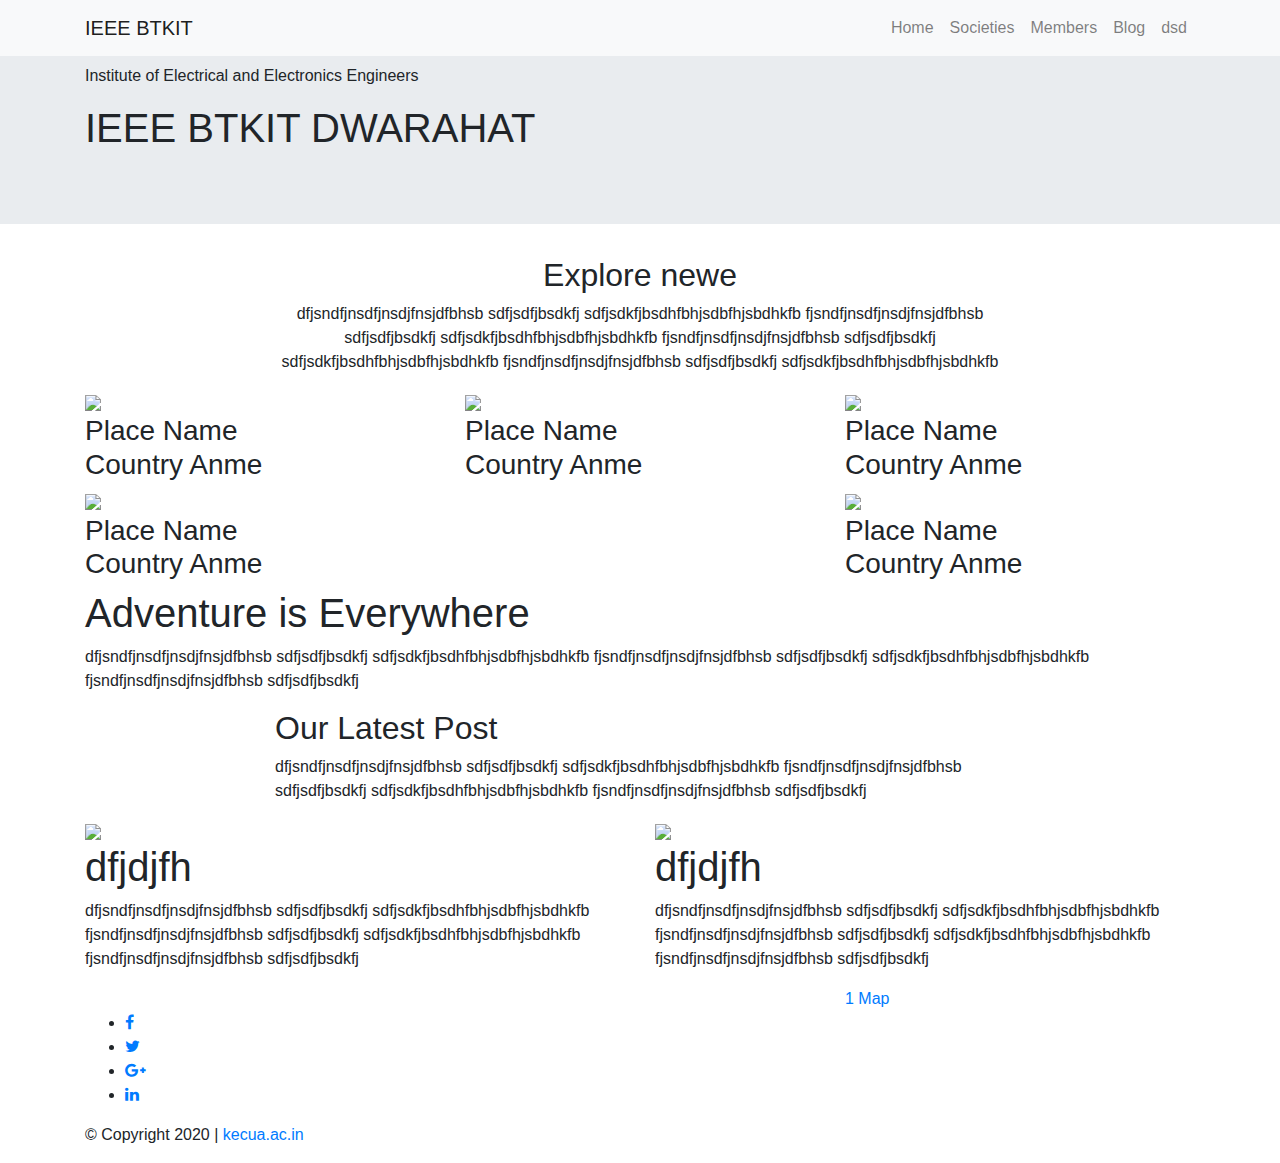
==== index.html @ df0c562d "Update index.html" ====
<!DOCTYPE html>
<html lang="en">
  <head>
    <meta charset="utf-8" />
    <meta http-equiv="X-UA-Compatible" content="IE=edge" />
    <meta name="viewport" content="width=device-width, initial-scale=1" />
    <title>IEEE|BTKIT</title>
   	<link rel="stylesheet" href="https://stackpath.bootstrapcdn.com/bootstrap/4.4.1/css/bootstrap.min.css" integrity="sha384-Vkoo8x4CGsO3+Hhxv8T/Q5PaXtkKtu6ug5TOeNV6gBiFeWPGFN9MuhOf23Q9Ifjh" crossorigin="anonymous">
   	<link href="https://stackpath.bootstrapcdn.com/font-awesome/4.7.0/css/font-awesome.min.css" rel="stylesheet" integrity="sha384-wvfXpqpZZVQGK6TAh5PVlGOfQNHSoD2xbE+QkPxCAFlNEevoEH3Sl0sibVcOQVnN" crossorigin="anonymous">
   	<link rel="stylesheet" type="text/css" href="style.css">
  </head>
  <body data-spy="scroll" data-target=".navbar" data-offset="50">
	<header>
		<nav class="navbar navbar-expand-lg navbar-light bg-light fixed-top">
			<div class="container">
			  <a class="navbar-brand" href="#navbarSupportedContent">IEEE BTKIT</a>
			  <button class="navbar-toggler" type="button" data-toggle="collapse" data-target="#navbarSupportedContent" aria-controls="navbarSupportedContent" aria-expanded="false" aria-label="Toggle navigation">
			    <span class="navbar-toggler-icon"></span>
			  </button>

			  <div class="collapse navbar-collapse" id="navbarSupportedContent">
			    <ul class="navbar-nav ml-auto">
			      <li class="nav-item">
			        <a class="nav-link" href="#home">Home <span class="sr-only">(current)</span></a>
			      </li>
			      <li class="nav-item">
			        <a class="nav-link" href="#society">Societies</a>
			      </li>
			      <li class="nav-item">
			        <a class="nav-link" href="#adventure">Members</a>
			      </li>
			      <li class="nav-item">
			        <a class="nav-link" href="#blog">Blog</a>
			      </li>
			      <li class="nav-item">
			        <a class="nav-link" href="#contact">dsd</a>
			      </li>
			    </ul>
			  </div>
			</div>
		</nav>
	</header>
	<div class="jumbotron jumbotron-fluid height100p banner" id="home">
	  <div class="container h100">
	    <div class="contentBox h100">
	    	<p>
	    		Institute of Electrical and Electronics Engineers
	    	</p>	    	
	    	<h1>IEEE BTKIT DWARAHAT</h1>
 	    </div>
	  </div>
	</div>
	<section class="sec1" id="society">
		<div class="container">
			<div class="row">
				<div class="offset-sm-2 col-sm-8">
					<div class="headerText text-center">
						<h2>Explore newe</h2>
						<p>
							dfjsndfjnsdfjnsdjfnsjdfbhsb
				    		sdfjsdfjbsdkfj
				    		sdfjsdkfjbsdhfbhjsdbfhjsbdhkfb
				    		fjsndfjnsdfjnsdjfnsjdfbhsb
				    		sdfjsdfjbsdkfj
				    		sdfjsdkfjbsdhfbhjsdbfhjsbdhkfb
				    		fjsndfjnsdfjnsdjfnsjdfbhsb
				    		sdfjsdfjbsdkfj
				    		sdfjsdkfjbsdhfbhjsdbfhjsbdhkfb
				    		fjsndfjnsdfjnsdjfnsjdfbhsb
				    		sdfjsdfjbsdkfj
				    		sdfjsdkfjbsdhfbhjsdbfhjsbdhkfb
						</p>
					</div>
					
				</div>
			</div>
			<div class="row">
				<div class="col-sm-4">
					<div class="placeBox">
						<div class="imgBx">
							<img src="images/b.jpg" class="img-fluid">
						</div>
						<div class="content">
							<h3>Place Name<br><span>Country Anme</span></h3>
						</div>
					</div>
				</div>
				<div class="col-sm-4">
					<div class="placeBox">
						<div class="imgBx">
							<img src="images/b.jpg" class="img-fluid">
						</div>
						<div class="content">
							<h3>Place Name<br><span>Country Anme</span></h3>
						</div>
					</div>
				</div>
				<div class="col-sm-4">
					<div class="placeBox">
						<div class="imgBx">
							<img src="images/b.jpg" class="img-fluid">
						</div>
						<div class="content">
							<h3>Place Name<br><span>Country Anme</span></h3>
						</div>
					</div>
				</div>
				<div class="col-sm-4">
					<div class="placeBox">
						<div class="imgBx">
							<img src="images/b.jpg" class="img-fluid">
						</div>
						<div class="content">
							<h3>Place Name<br><span>Country Anme</span></h3>
						</div>
					</div>
				</div>
				<div class="col-sm-4">
					
				</div>
				<div class="col-sm-4">
					<div class="placeBox">
						<div class="imgBx">
							<img src="images/b.jpg" class="img-fluid">
						</div>
						<div class="content">
							<h3>Place Name<br><span>Country Anme</span></h3>
						</div>
					</div>
				</div>
			</div>
		</div>
	</section>
	<section class="sec2" id="adventure">
		<div class="container h100">
			<div class="contentBox h100">
				<div>
					<h1>Adventure is Everywhere</h1>
					<p>
						dfjsndfjnsdfjnsdjfnsjdfbhsb
				    	sdfjsdfjbsdkfj
				    	sdfjsdkfjbsdhfbhjsdbfhjsbdhkfb
				    	fjsndfjnsdfjnsdjfnsjdfbhsb
				    	sdfjsdfjbsdkfj
				    	sdfjsdkfjbsdhfbhjsdbfhjsbdhkfb
				    	fjsndfjnsdfjnsdjfnsjdfbhsb
				    	sdfjsdfjbsdkfj
					</p>
				</div>
			</div>	
		</div>
	</section>
	<section class="blog" id="blog">
		<div class="container">
			<div class="row">
				<div class="offset-sm-2 col-sm-8">
					<div class="headerText">
						<h2>Our Latest Post</h2>
						<p>
							dfjsndfjnsdfjnsdjfnsjdfbhsb
				    	sdfjsdfjbsdkfj
				    	sdfjsdkfjbsdhfbhjsdbfhjsbdhkfb
				    	fjsndfjnsdfjnsdjfnsjdfbhsb
				    	sdfjsdfjbsdkfj
				    	sdfjsdkfjbsdhfbhjsdbfhjsbdhkfb
				    	fjsndfjnsdfjnsdjfnsjdfbhsb
				    	sdfjsdfjbsdkfj
						</p>
					</div>
				</div>
			</div>		
			<div class="row">
				
				<div class="col-sm-6">
					<div class="blogpost">
						<div class="imgbx">
							<img src="images/b.jpg" class="img-fluid">
						</div>
						<div class="content">
							<h1>
								dfjdjfh
							</h1>
							<p>
								dfjsndfjnsdfjnsdjfnsjdfbhsb
						    	sdfjsdfjbsdkfj
						    	sdfjsdkfjbsdhfbhjsdbfhjsbdhkfb
						    	fjsndfjnsdfjnsdjfnsjdfbhsb
						    	sdfjsdfjbsdkfj
						    	sdfjsdkfjbsdhfbhjsdbfhjsbdhkfb
						    	fjsndfjnsdfjnsdjfnsjdfbhsb
						    	sdfjsdfjbsdkfj
							</p>							
						</div>
					</div>
				</div>
				<div class="col-sm-6">
					<div class="blogpost">
						<div class="imgbx">
							<img src="images/b.jpg" class="img-fluid">
						</div>
						<div class="content">
							<h1>
								dfjdjfh
							</h1>
							<p>
								dfjsndfjnsdfjnsdjfnsjdfbhsb
						    	sdfjsdfjbsdkfj
						    	sdfjsdkfjbsdhfbhjsdbfhjsbdhkfb
						    	fjsndfjnsdfjnsdjfnsjdfbhsb
						    	sdfjsdfjbsdkfj
						    	sdfjsdkfjbsdhfbhjsdbfhjsbdhkfb
						    	fjsndfjnsdfjnsdjfnsjdfbhsb
						    	sdfjsdfjbsdkfj
							</p>							
						</div>
					</div>
				</div>
			</div>	
		</div>
	</section>
	<section class="contact" id="contact">
		<div class="container">
			<div class="row">
				<div class="col-sm-8">	
				</div>
				<div class="col-sm-4">
					<div id="wrapper-9cd199b9cc5410cd3b1ad21cab2e54d3">
			            <div id="map-9cd199b9cc5410cd3b1ad21cab2e54d3">
			                <script>(function () {
			                    var setting = {"height":400,"width":600,"zoom":15,"queryString":"Dwarahat, Uttarakhand, India","place_id":"ChIJTfAtUVZUpzkRAr4FjbVzyZU","satellite":false,"centerCoord":[29.778192874695698,79.42887794999999],"cid":"0x95c973b58d05be02","lang":"en","cityUrl":"/india/dwarahat-380772","cityAnchorText":"Map of Dwarahat, India","id":"map-9cd199b9cc5410cd3b1ad21cab2e54d3","embed_id":"175479"};
			                    var d = document;
			                    var s = d.createElement('script');
			                    s.src = 'https://embedgooglemap.1map.com/js/script-for-user.js?embed_id=175479';
			                    s.async = true;
			                    s.onload = function (e) {
			                      window.OneMap.initMap(setting)
			                    };
			                    var to = d.getElementsByTagName('script')[0];
			                    to.parentNode.insertBefore(s, to);
			                    })();
			                </script><a href="https://embedgooglemap.1map.com?embed_id=175479">1 Map</a></div>
			    	</div>
				</div>
			</div>
		</div>		
	</section>
	<footer>
		<div class="container">
			<div class="row">
				<div class="col-sm-12">
					<ul class="sci">
						<li>
							<a href="">
								<i class="fa fa-facebook"></i>
							</a>
						</li>
						<li>
							<a href="">
								<i class="fa fa-twitter"></i>
							</a>
						</li>
						<li>
							<a href="">
								<i class="fa fa-google-plus"></i>
							</a>
						</li>
						<li>
							<a href="">
								<i class="fa fa-linkedin"></i>
							</a>
						</li>
					</ul>
					<p class="cpryt">
						&copy; Copyright 2020 | <a href="https://kecua.ac.in/">kecua.ac.in</a>
					</p>
				</div>
			</div>
		</div>
	</footer>
	<script src="https://code.jquery.com/jquery-3.4.1.slim.min.js" integrity="sha384-J6qa4849blE2+poT4WnyKhv5vZF5SrPo0iEjwBvKU7imGFAV0wwj1yYfoRSJoZ+n" crossorigin="anonymous"></script>
	<script src="https://cdn.jsdelivr.net/npm/popper.js@1.16.0/dist/umd/popper.min.js" integrity="sha384-Q6E9RHvbIyZFJoft+2mJbHaEWldlvI9IOYy5n3zV9zzTtmI3UksdQRVvoxMfooAo" crossorigin="anonymous"></script>
	<script src="https://stackpath.bootstrapcdn.com/bootstrap/4.4.1/js/bootstrap.min.js" integrity="sha384-wfSDF2E50Y2D1uUdj0O3uMBJnjuUD4Ih7YwaYd1iqfktj0Uod8GCExl3Og8ifwB6" crossorigin="anonymous"></script>
    <script type="text/javascript">
    	$(document).scroll(function(){
    		$('.navbar').toggleClass('scrolled',$(this). scrollTop() > $('.navbar').height());
    	});
    </script>
  </body>
</html>
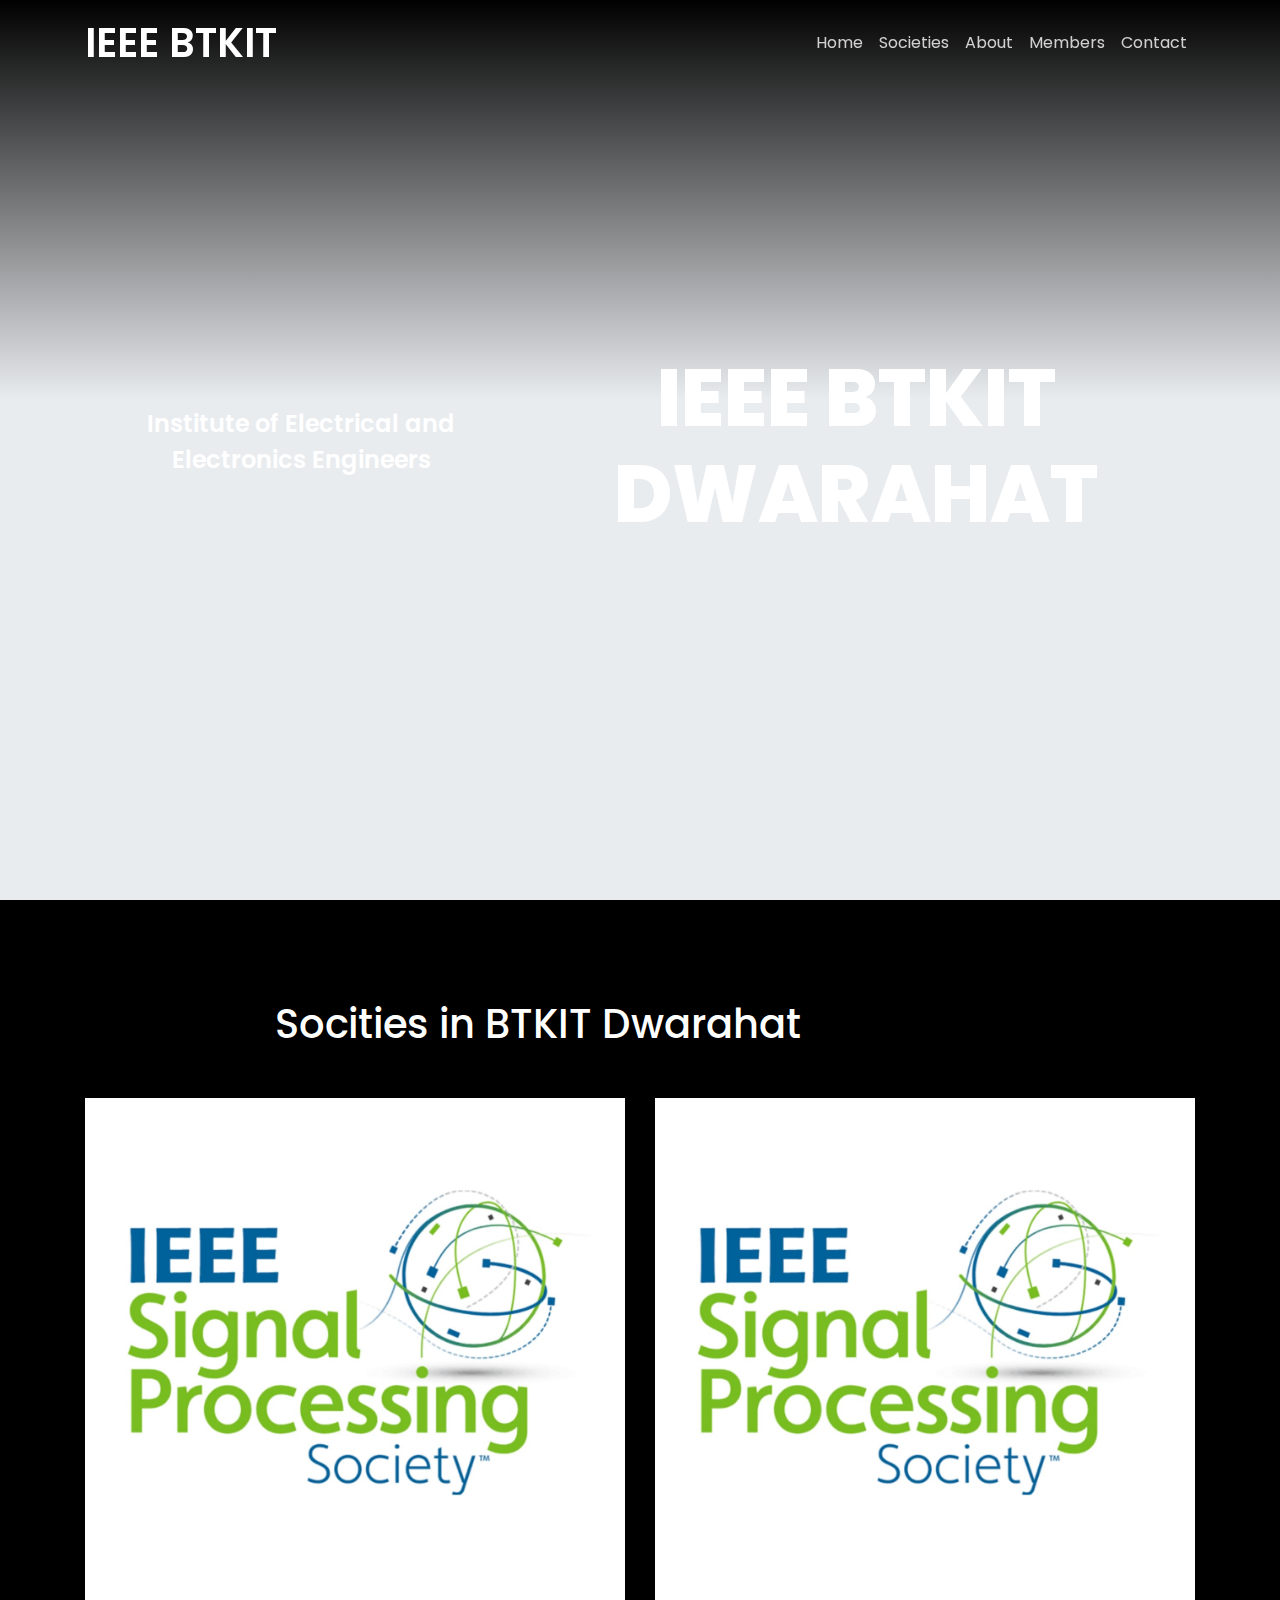
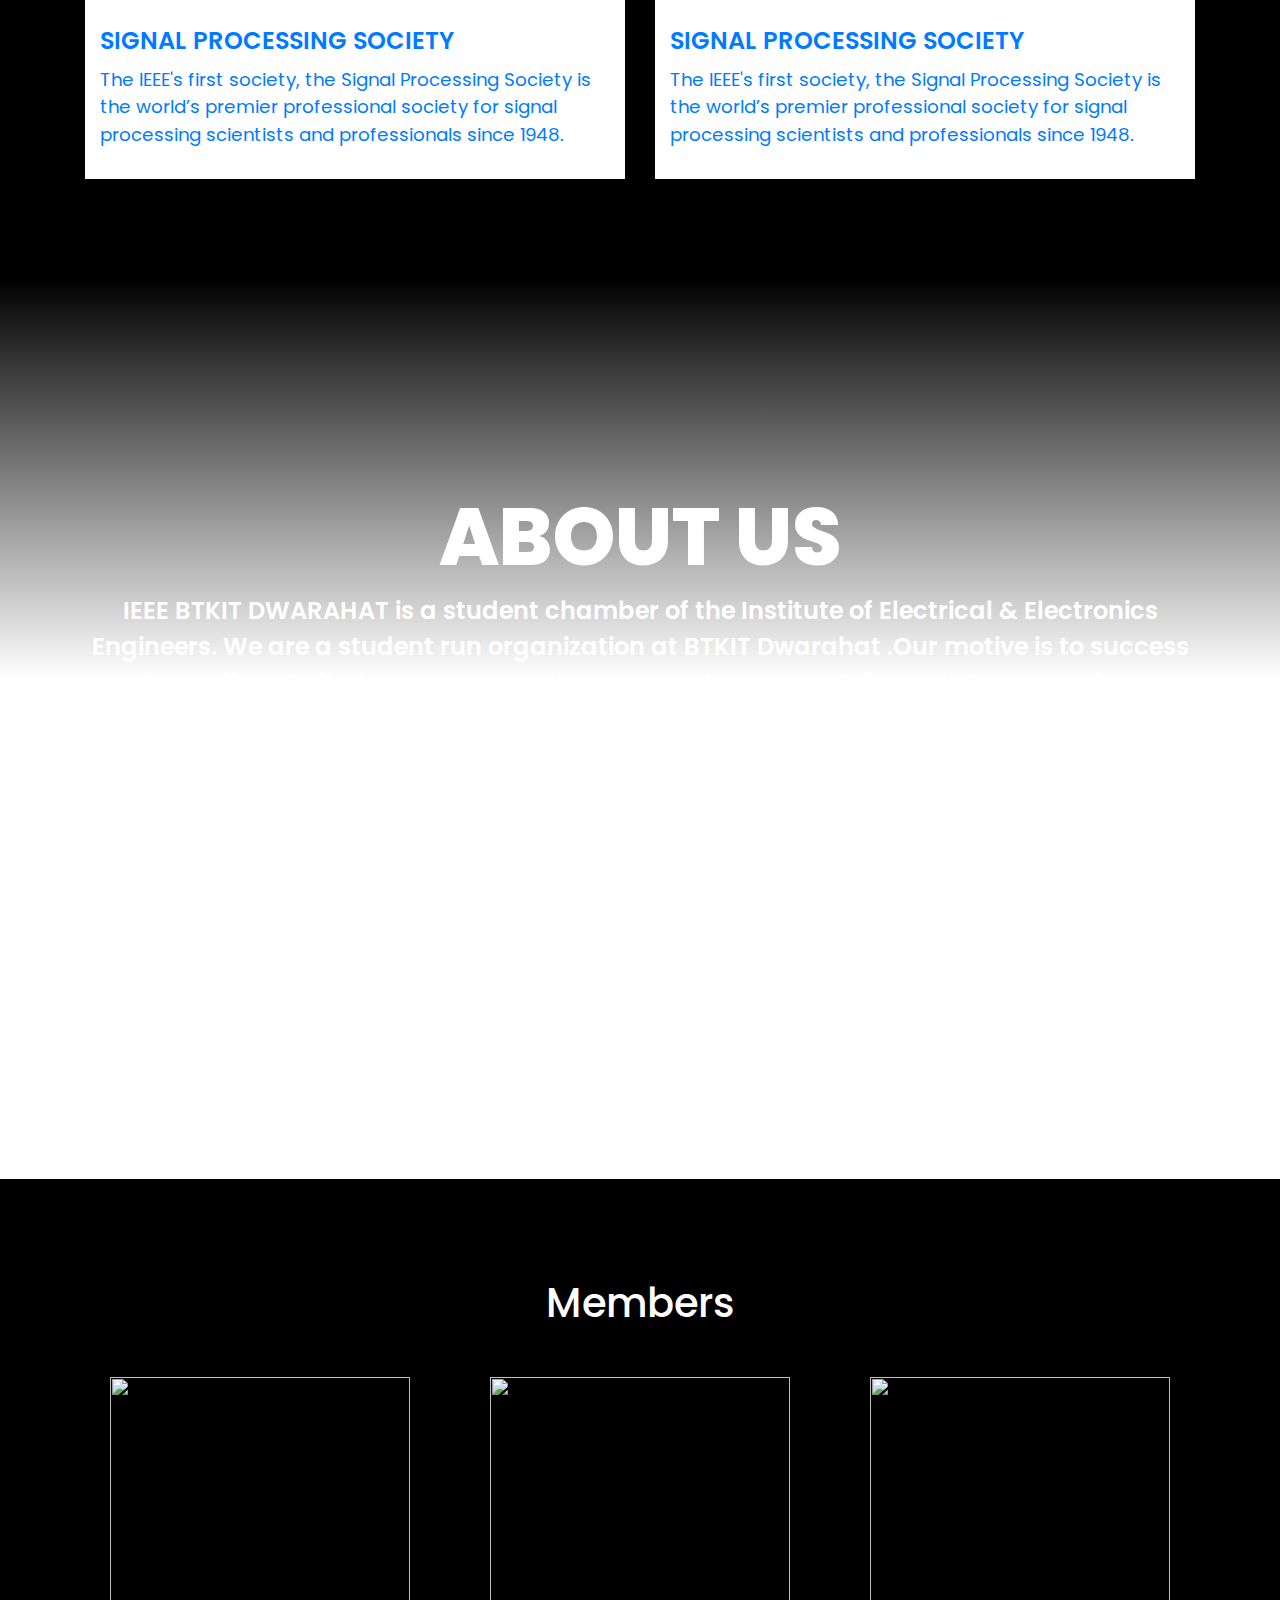
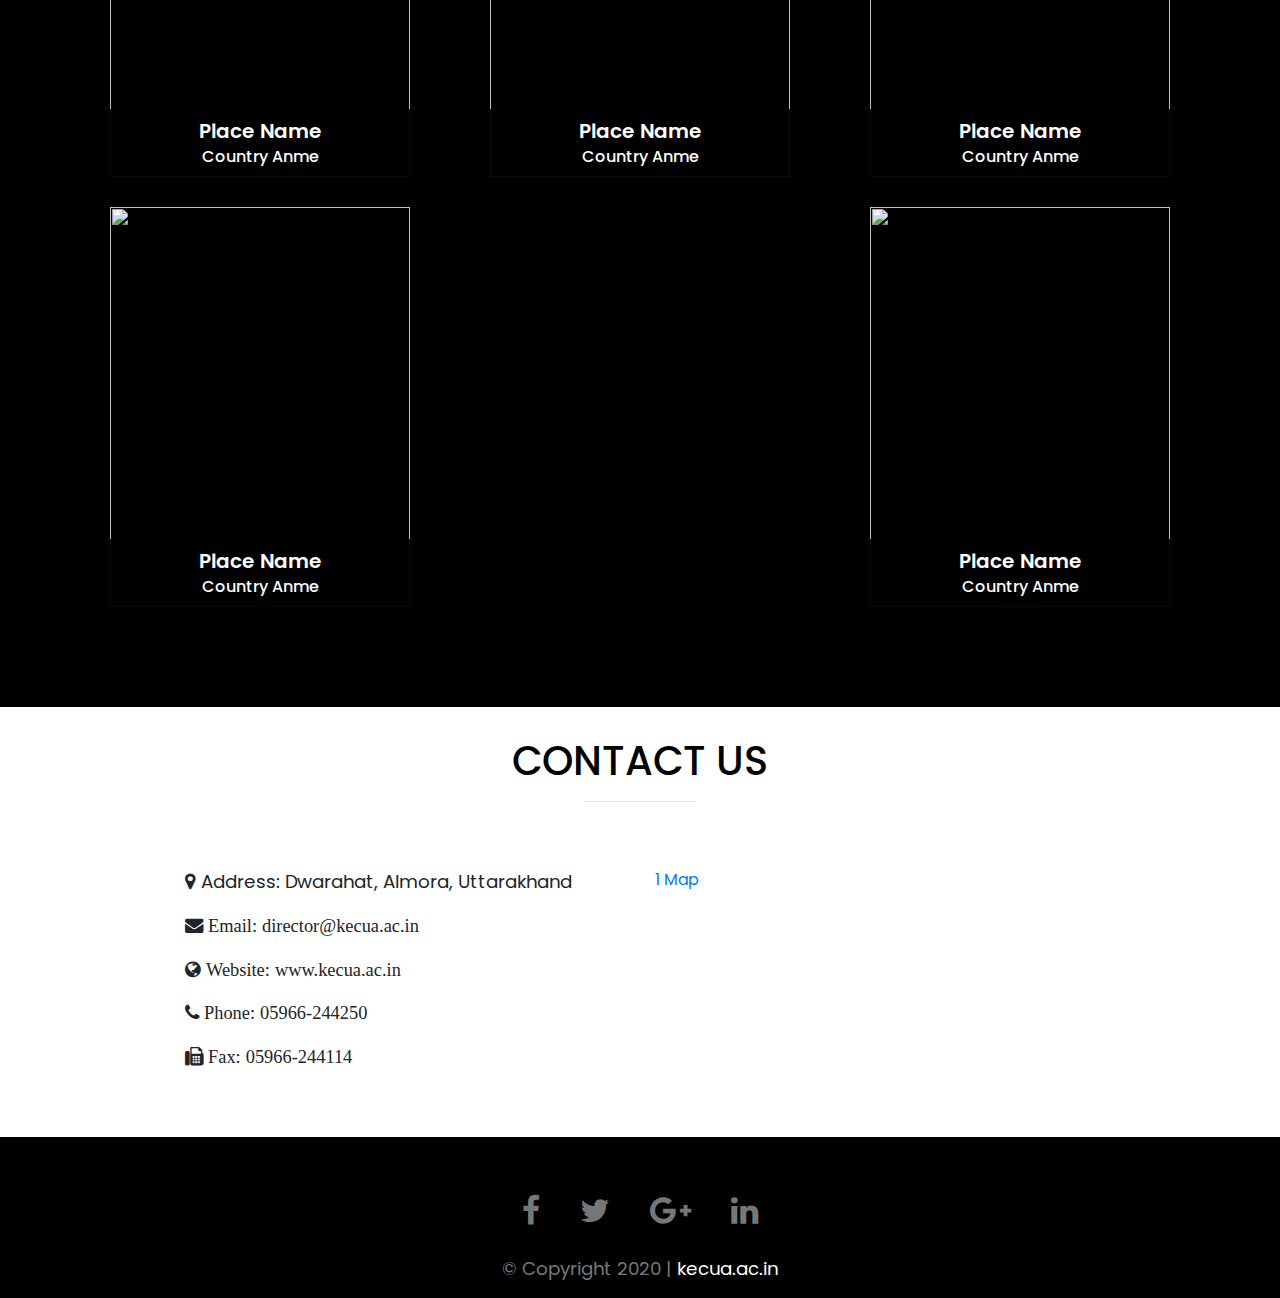
==== commit 864db147: "content added" ====
--- a/index.html
+++ b/index.html
@@ -27,13 +27,13 @@
 			        <a class="nav-link" href="#society">Societies</a>
 			      </li>
 			      <li class="nav-item">
-			        <a class="nav-link" href="#adventure">Members</a>
-			      </li>
-			      <li class="nav-item">
-			        <a class="nav-link" href="#blog">Blog</a>
-			      </li>
-			      <li class="nav-item">
-			        <a class="nav-link" href="#contact">dsd</a>
+			        <a class="nav-link" href="#about">About</a>
+			      </li>
+			      <li class="nav-item">
+			        <a class="nav-link" href="#members">Members</a>
+			      </li>
+			      <li class="nav-item">
+			        <a class="nav-link" href="#contact">Contact</a>
 			      </li>
 			    </ul>
 			  </div>
@@ -50,13 +50,91 @@
  	    </div>
 	  </div>
 	</div>
-	<section class="sec1" id="society">
+	<section class="blog" id="society">
+		<div class="container">
+			<div class="row">
+				<div class="offset-sm-2 col-sm-8">
+					<div class="headerText">
+						<h2>Socities in BTKIT Dwarahat</h2>
+						<!-- <p>
+							dfjsndfjnsdfjnsdjfnsjdfbhsb
+				    	sdfjsdfjbsdkfj
+				    	sdfjsdkfjbsdhfbhjsdbfhjsbdhkfb
+				    	fjsndfjnsdfjnsdjfnsjdfbhsb
+				    	sdfjsdfjbsdkfj
+				    	sdfjsdkfjbsdhfbhjsdbfhjsbdhkfb
+				    	fjsndfjnsdfjnsdjfnsjdfbhsb
+				    	sdfjsdfjbsdkfj
+						</p> -->
+					</div>
+				</div>
+			</div>		
+			<div class="row">
+				
+				<div class="col-sm-6">
+					<div class="blogpost">
+						<a href="https://signalprocessingsociety.org/">
+						<div class="imgbx">
+							<img src="images/sp.jpg" class="img-fluid">
+						</div>
+						<div class="content">
+							<h1>
+								SIGNAL PROCESSING SOCIETY
+							</h1>
+							<p>
+								The IEEE's first society, the Signal Processing Society is the world’s premier professional society for signal processing scientists and professionals since 1948.
+							</p>
+														
+						</div>
+						</a>
+					</div>
+				</div>
+				<div class="col-sm-6">
+					<div class="blogpost">
+						<a href="https://signalprocessingsociety.org/">
+						<div class="imgbx">
+							<img src="images/sp.jpg" class="img-fluid">
+						</div>
+						<div class="content">
+							<h1>
+								SIGNAL PROCESSING SOCIETY
+							</h1>
+							<p>
+								The IEEE's first society, the Signal Processing Society is the world’s premier professional society for signal processing scientists and professionals since 1948.
+							</p>
+														
+						</div>
+						</a>
+					</div>
+				</div>
+			</div>	
+		</div>
+	</section>
+	<section class="sec2" id="about">
+		<div class="container h100">
+			<div class="contentBox h100">
+				<div>
+					<h1>About Us</h1>
+					<p>IEEE BTKIT DWARAHAT is a student chamber of the Institute of Electrical & Electronics Engineers. We are a student run
+organization at BTKIT Dwarahat .Our motive is to success in our field, to find ourselves and be someone to be a contributor in
+the emerging technology, explore many new things, enhance ourselves, to gather new experiences, to learn new technologies and
+innovation in the developing and being an engineering student we want to uplift and enhance our human race and use our
+knowledge and resources for the betterment of our society and IEEE being the perfect platform for us. And with this we hope we
+can bring a positive change in our surroundings
+In BTKIT, IEEE Student Branch Chamber was made under the guidance and mentorship of Dr. V K Kakar (Electronics &
+Communication Eng. Branch Coordinator).
+					</p>
+				</div>
+			</div>	
+		</div>
+	</section>
+	<section class="sec1" id="members">
 		<div class="container">
 			<div class="row">
 				<div class="offset-sm-2 col-sm-8">
 					<div class="headerText text-center">
-						<h2>Explore newe</h2>
-						<p>
+						<h2>Members</h2>
+						<!-- <p>
 							dfjsndfjnsdfjnsdjfnsjdfbhsb
 				    		sdfjsdfjbsdkfj
 				    		sdfjsdkfjbsdhfbhjsdbfhjsbdhkfb
@@ -69,7 +147,7 @@
 				    		fjsndfjnsdfjnsdjfnsjdfbhsb
 				    		sdfjsdfjbsdkfj
 				    		sdfjsdkfjbsdhfbhjsdbfhjsbdhkfb
-						</p>
+						</p> -->
 					</div>
 					
 				</div>
@@ -131,103 +209,47 @@
 			</div>
 		</div>
 	</section>
-	<section class="sec2" id="adventure">
-		<div class="container h100">
-			<div class="contentBox h100">
-				<div>
-					<h1>Adventure is Everywhere</h1>
-					<p>
-						dfjsndfjnsdfjnsdjfnsjdfbhsb
-				    	sdfjsdfjbsdkfj
-				    	sdfjsdkfjbsdhfbhjsdbfhjsbdhkfb
-				    	fjsndfjnsdfjnsdjfnsjdfbhsb
-				    	sdfjsdfjbsdkfj
-				    	sdfjsdkfjbsdhfbhjsdbfhjsbdhkfb
-				    	fjsndfjnsdfjnsdjfnsjdfbhsb
-				    	sdfjsdfjbsdkfj
-					</p>
-				</div>
-			</div>	
-		</div>
-	</section>
-	<section class="blog" id="blog">
-		<div class="container">
-			<div class="row">
-				<div class="offset-sm-2 col-sm-8">
-					<div class="headerText">
-						<h2>Our Latest Post</h2>
-						<p>
-							dfjsndfjnsdfjnsdjfnsjdfbhsb
-				    	sdfjsdfjbsdkfj
-				    	sdfjsdkfjbsdhfbhjsdbfhjsbdhkfb
-				    	fjsndfjnsdfjnsdjfnsjdfbhsb
-				    	sdfjsdfjbsdkfj
-				    	sdfjsdkfjbsdhfbhjsdbfhjsbdhkfb
-				    	fjsndfjnsdfjnsdjfnsjdfbhsb
-				    	sdfjsdfjbsdkfj
-						</p>
-					</div>
-				</div>
-			</div>		
-			<div class="row">
-				
-				<div class="col-sm-6">
-					<div class="blogpost">
-						<div class="imgbx">
-							<img src="images/b.jpg" class="img-fluid">
-						</div>
-						<div class="content">
-							<h1>
-								dfjdjfh
-							</h1>
-							<p>
-								dfjsndfjnsdfjnsdjfnsjdfbhsb
-						    	sdfjsdfjbsdkfj
-						    	sdfjsdkfjbsdhfbhjsdbfhjsbdhkfb
-						    	fjsndfjnsdfjnsdjfnsjdfbhsb
-						    	sdfjsdfjbsdkfj
-						    	sdfjsdkfjbsdhfbhjsdbfhjsbdhkfb
-						    	fjsndfjnsdfjnsdjfnsjdfbhsb
-						    	sdfjsdfjbsdkfj
-							</p>							
-						</div>
-					</div>
-				</div>
-				<div class="col-sm-6">
-					<div class="blogpost">
-						<div class="imgbx">
-							<img src="images/b.jpg" class="img-fluid">
-						</div>
-						<div class="content">
-							<h1>
-								dfjdjfh
-							</h1>
-							<p>
-								dfjsndfjnsdfjnsdjfnsjdfbhsb
-						    	sdfjsdfjbsdkfj
-						    	sdfjsdkfjbsdhfbhjsdbfhjsbdhkfb
-						    	fjsndfjnsdfjnsdjfnsjdfbhsb
-						    	sdfjsdfjbsdkfj
-						    	sdfjsdkfjbsdhfbhjsdbfhjsbdhkfb
-						    	fjsndfjnsdfjnsdjfnsjdfbhsb
-						    	sdfjsdfjbsdkfj
-							</p>							
-						</div>
-					</div>
-				</div>
-			</div>	
-		</div>
-	</section>
+	
 	<section class="contact" id="contact">
 		<div class="container">
 			<div class="row">
-				<div class="col-sm-8">	
-				</div>
-				<div class="col-sm-4">
+				<div class="col-sm-12">
+					<h1>CONTACT US</h1>
+					<hr style="width: 10%">
+				</div>
+			</div>
+			<div class="row">
+				<div class="col-sm-6">	
+					<p>
+						<span class="fa fa-map-marker"></span>
+							 Address: Dwarahat, Almora, Uttarakhand
+					</p>
+					<p>
+						<span class="fa fa-envelope">
+ 							Email: director@kecua.ac.in
+						</span>
+					</p>
+					<p>
+						<span class="fa fa-globe">
+ 							Website: www.kecua.ac.in
+						</span>
+					</p>
+					<p>
+						<span class="fa fa-phone">
+ 							 Phone: 05966-244250
+						</span>
+					</p>
+					<p>
+						<span class="fa fa-fax">
+ 							Fax: 05966-244114
+						</span>
+					</p>
+				</div>
+				<div class="col-sm-6">
 					<div id="wrapper-9cd199b9cc5410cd3b1ad21cab2e54d3">
 			            <div id="map-9cd199b9cc5410cd3b1ad21cab2e54d3">
 			                <script>(function () {
-			                    var setting = {"height":400,"width":600,"zoom":15,"queryString":"Dwarahat, Uttarakhand, India","place_id":"ChIJTfAtUVZUpzkRAr4FjbVzyZU","satellite":false,"centerCoord":[29.778192874695698,79.42887794999999],"cid":"0x95c973b58d05be02","lang":"en","cityUrl":"/india/dwarahat-380772","cityAnchorText":"Map of Dwarahat, India","id":"map-9cd199b9cc5410cd3b1ad21cab2e54d3","embed_id":"175479"};
+			                    var setting = {"height":400,"width":800,"zoom":15,"queryString":"Dwarahat, Uttarakhand, India","place_id":"ChIJTfAtUVZUpzkRAr4FjbVzyZU","satellite":false,"centerCoord":[29.778192874695698,79.42887794999999],"cid":"0x95c973b58d05be02","lang":"en","cityUrl":"/india/dwarahat-380772","cityAnchorText":"Map of Dwarahat, India","id":"map-9cd199b9cc5410cd3b1ad21cab2e54d3","embed_id":"175479"};
 			                    var d = document;
 			                    var s = d.createElement('script');
 			                    s.src = 'https://embedgooglemap.1map.com/js/script-for-user.js?embed_id=175479';
@@ -286,4 +308,4 @@
     	});
     </script>
   </body>
-</html>
+</html>--- a/style.css
+++ b/style.css
@@ -0,0 +1,249 @@
+@import url('https://fonts.googleapis.com/css?family=Poppins&display=swap');
+*{
+  outline: none !important;
+  scroll-behavior: smooth;
+}
+body{
+  font-family: 'Poppins',sans-serif;
+}
+header{
+  position: relative;
+  z-index:100000;
+}
+p{
+  font-size: 1.15rem;
+}
+
+.navbar{
+  background: transparent!important;
+  transition: 0.5s;
+  }
+.navbar.scrolled{
+  background: #000a31 !important;
+  transition: 0.5s;
+}
+.navbar-light .navbar-nav .active>.nav-link, .navbar-light .navbar-nav .nav-link.active, .navbar-light .navbar-nav .nav-link.show, .navbar-light .navbar-nav .show>.nav-link {
+    color: #000;
+    background: #fff;
+}
+.navbar-light .navbar-nav .active>.nav-link:hover{
+  color: #000;
+}
+.navbar-light .navbar-nav .nav-link{
+  color: rgba(255,255,255,0.8);
+}
+.navbar-light .navbar-nav .nav-link:hover,
+.navbar-light .navbar-nav .nav-link:focus{
+  color: rgba(255,255,255,1);
+}
+.navbar-light .navbar-brand,
+.navbar-light .navbar-brand:hover,
+.navbar-light .navbar-brand:focus,
+.navbar-light .navbar-brand:visited{
+  color: rgba(255,255,255,1);
+  font-size: 2.5rem;
+  font-weight: 600;
+}
+.banner{
+  position: relative;
+  top: 0;
+  width: 100%;
+  height: 100vh;
+  background-image : url("images/ban.png");
+
+  background-repeat: no-repeat;
+  background-attachment: fixed;
+  background-size:cover;
+  margin-bottom: 0;
+}
+.banner:before,
+.sec2:before{
+  content:'';
+  position: absolute;
+  top: 0;
+  left: 0;
+  width: 100%;
+  height: 400px;
+  background:linear-gradient(#000,transparent);
+  pointer-events: none;
+}
+.banner:after,
+.sec2:after{
+  content:'';
+  position: absolute;
+  bottom: : 0;
+  left: 0;
+  width: 100%;
+  height: 400px;
+  pointer-events: none;
+}
+.height100p{
+  height:100vh;
+}
+.h100{
+  height: 100%;
+}
+.contentBox {
+  position: relative;
+  display: flex;
+  justify-content: center;
+  align-items:center;
+  text-align: center;
+  z-index: 10;
+  font-weight: 600;
+}
+.contentBox h1{
+  font-weight: 800;
+  color:#fff;
+  text-transform: uppercase;
+  font-size: 5rem;
+}
+.contentBox p{
+  color:#fff;
+  font-size: 1.5rem;
+}
+.sec1{
+  padding: 100px 0;
+  background: #000;
+}
+.headerText{
+  color: #fff;
+} 
+.headerText h2{
+  font-size: 2.5rem;
+  margin-bottom: 20px;
+}
+.placeBox{
+  position: relative;
+  max-width: 300px;
+  height: 400px;
+  margin: 0 auto;
+  background: #000;
+  margin-top: 30px;
+}
+.placeBox .imgBx{
+  width:100%;
+  height: 100%;
+}
+.placeBox .imgBx img{
+  object-fit: cover;
+  width: 100%;
+  height: 100%;
+}
+.placeBox .content{
+  position: absolute;
+  top: 0;
+  left: 0;
+  width: 100%;
+  height: 100%;
+  display: flex;
+  justify-content: baseline;
+  align-items: flex-end;
+}
+.placeBox .content h3{
+  position: relative;
+  margin: 0;
+  padding:10px;
+  background: rgba(0,0,0,0.95);
+  color: #fff;
+  font-size: 20px;
+  font-weight: 600;
+  width: 100%;
+  text-align: center;
+}
+.placeBox .content h3 span{
+  font-size: 16px;
+  font-weight: 500;
+}
+
+.sec2{
+  position: relative;
+  background: url(images/dot.jpg);
+  background-size: cover;
+  height: 100vh;
+}
+.sec2 h2{
+  font-weight: 800;
+  color: #fff;
+  text-transform: uppercase;
+  font-size:4.5rem;
+}
+.blog{
+  position: relative;
+  padding:100px 0;
+  background:#000;
+}
+.blogpost{
+  position: relative;
+  width: 100%;
+  margin-top: 30px;
+  background: #fff;
+}
+.blogpost .imgBx{
+  height: 400px;
+}
+.blogpost .imgBx img{
+  width: 100%;
+  height: 100%;
+  object-fit: cover;
+}
+.blogpost .content{
+  padding:15px;
+
+}
+.blogpost .content h1{
+  margin:0;
+  padding: 0 0 10px;
+  font-weight: 600;
+  font-size: 1.5rem;
+}
+footer{
+  background: #000;
+  padding: 50px 0 0;
+}
+.sci{
+  margin: 0;
+  padding: 0;
+  display: flex;
+  justify-content: center;
+  align-items: center;
+}
+.sci li{
+  list-style: none;
+  margin: 0 20px;
+}
+.sci li a{
+  color: #777;
+  font-size: 2em;
+  transition:0.5s;
+}
+.sci li a:hover{
+  color: #fff;
+}
+.cpryt{
+  margin-top: 20px;
+  text-align: center;
+  color: #777;
+}
+.cpryt a,
+.cpryt a:hover{
+  color: #fff;
+
+}
+
+.contact .col-sm-12{
+  position: relative;
+  margin-top:30px;
+  color: #000;
+  font-size: 20px;
+  font-weight: 600;
+  width: 100%;
+  text-align: center;
+}
+.contact .col-sm-6{
+  margin-top: 50px;
+  margin-bottom: 50px;
+}
+.contact .col-sm-6 p{
+  margin-left: 100px;
+}
